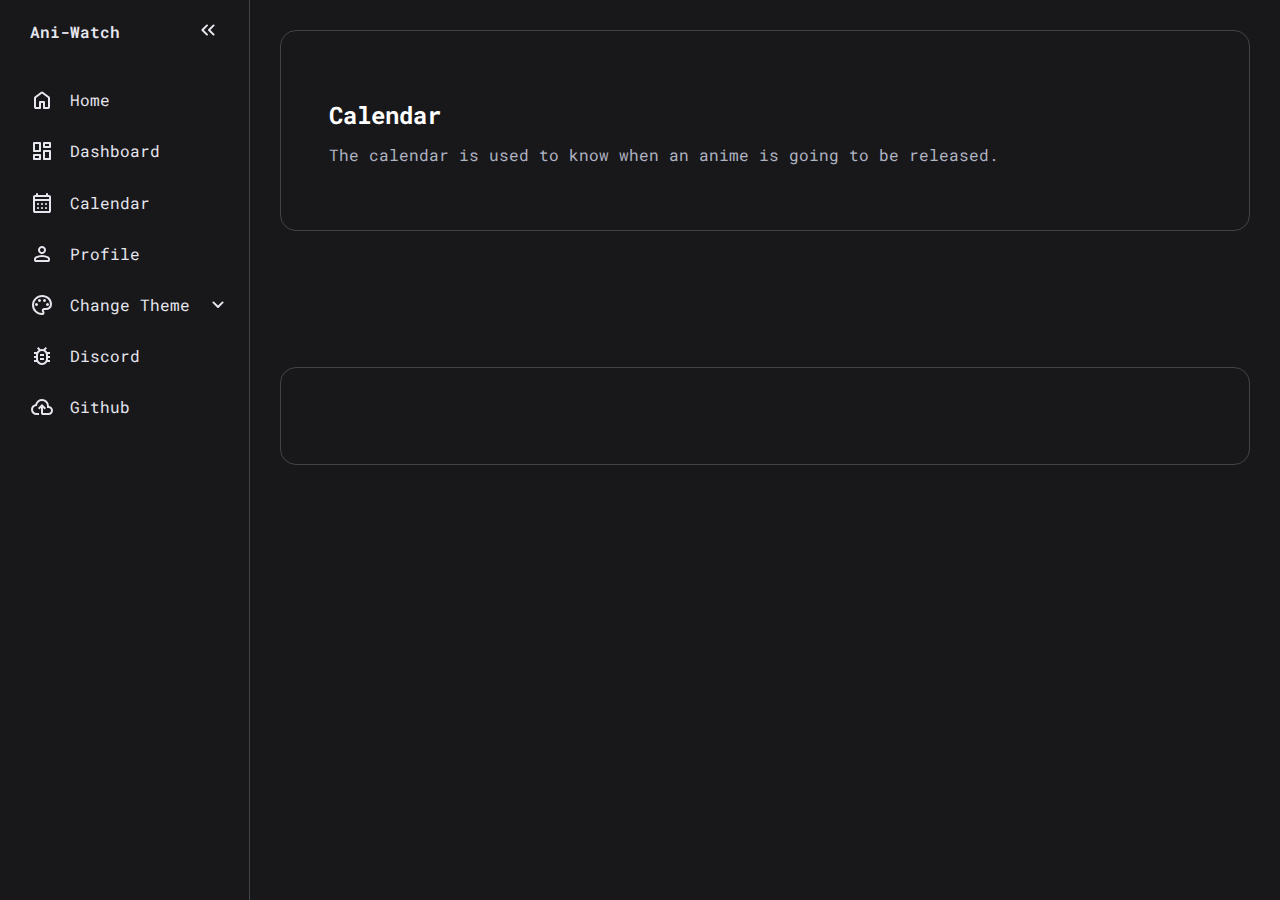
==== html/calendar.html @ c6365360 "Add files via upload" ====
<!DOCTYPE html>
<html lang="en">
<head>
  <meta charset="UTF-8">
  <meta name="viewport" content="width=device-width, initial-scale=1.0">
  <title>Calendar</title>
  <link rel="stylesheet" href="/css/style.css">
  <link rel="stylesheet" href="/css/cards.css">
  <script type="text/javascript" src="/js/app.js" defer></script>
  <script type="text/javascript" src="/js/calendar.js" defer></script>
</head>
<body>
  <nav id="sidebar">
    <ul>
      <li>
        <span class="logo">Ani-Watch</span>
        <button onclick=toggleSidebar() id="toggle-btn">
          <svg xmlns="http://www.w3.org/2000/svg" height="24px" viewBox="0 -960 960 960" width="24px" fill="#e8eaed"><path d="m313-480 155 156q11 11 11.5 27.5T468-268q-11 11-28 11t-28-11L228-452q-6-6-8.5-13t-2.5-15q0-8 2.5-15t8.5-13l184-184q11-11 27.5-11.5T468-692q11 11 11 28t-11 28L313-480Zm264 0 155 156q11 11 11.5 27.5T732-268q-11 11-28 11t-28-11L492-452q-6-6-8.5-13t-2.5-15q0-8 2.5-15t8.5-13l184-184q11-11 27.5-11.5T732-692q11 11 11 28t-11 28L577-480Z"/></svg>
        </button>
      </li>
      <li>
        <a href="/index.html">
          <svg xmlns="http://www.w3.org/2000/svg" height="24px" viewBox="0 -960 960 960" width="24px" fill="#e8eaed"><path d="M240-200h120v-200q0-17 11.5-28.5T400-440h160q17 0 28.5 11.5T600-400v200h120v-360L480-740 240-560v360Zm-80 0v-360q0-19 8.5-36t23.5-28l240-180q21-16 48-16t48 16l240 180q15 11 23.5 28t8.5 36v360q0 33-23.5 56.5T720-120H560q-17 0-28.5-11.5T520-160v-200h-80v200q0 17-11.5 28.5T400-120H240q-33 0-56.5-23.5T160-200Zm320-270Z"/></svg>
          <span>Home</span>
        </a>
      </li>
      <li>
        <a href="/html/dashboard.html">
          <svg xmlns="http://www.w3.org/2000/svg" height="24px" viewBox="0 -960 960 960" width="24px" fill="#e8eaed"><path d="M520-640v-160q0-17 11.5-28.5T560-840h240q17 0 28.5 11.5T840-800v160q0 17-11.5 28.5T800-600H560q-17 0-28.5-11.5T520-640ZM120-480v-320q0-17 11.5-28.5T160-840h240q17 0 28.5 11.5T440-800v320q0 17-11.5 28.5T400-440H160q-17 0-28.5-11.5T120-480Zm400 320v-320q0-17 11.5-28.5T560-520h240q17 0 28.5 11.5T840-480v320q0 17-11.5 28.5T800-120H560q-17 0-28.5-11.5T520-160Zm-400 0v-160q0-17 11.5-28.5T160-360h240q17 0 28.5 11.5T440-320v160q0 17-11.5 28.5T400-120H160q-17 0-28.5-11.5T120-160Zm80-360h160v-240H200v240Zm400 320h160v-240H600v240Zm0-480h160v-80H600v80ZM200-200h160v-80H200v80Zm160-320Zm240-160Zm0 240ZM360-280Z"/></svg>
          <span>Dashboard</span>
        </a>
      </li>
      <li class="/html/active">
        <a href="calendar.html">
          <svg xmlns="http://www.w3.org/2000/svg" height="24px" viewBox="0 -960 960 960" width="24px" fill="#e8eaed"><path d="M200-80q-33 0-56.5-23.5T120-160v-560q0-33 23.5-56.5T200-800h40v-40q0-17 11.5-28.5T280-880q17 0 28.5 11.5T320-840v40h320v-40q0-17 11.5-28.5T680-880q17 0 28.5 11.5T720-840v40h40q33 0 56.5 23.5T840-720v560q0 33-23.5 56.5T760-80H200Zm0-80h560v-400H200v400Zm0-480h560v-80H200v80Zm0 0v-80 80Zm280 240q-17 0-28.5-11.5T440-440q0-17 11.5-28.5T480-480q17 0 28.5 11.5T520-440q0 17-11.5 28.5T480-400Zm-160 0q-17 0-28.5-11.5T280-440q0-17 11.5-28.5T320-480q17 0 28.5 11.5T360-440q0 17-11.5 28.5T320-400Zm320 0q-17 0-28.5-11.5T600-440q0-17 11.5-28.5T640-480q17 0 28.5 11.5T680-440q0 17-11.5 28.5T640-400ZM480-240q-17 0-28.5-11.5T440-280q0-17 11.5-28.5T480-320q17 0 28.5 11.5T520-280q0 17-11.5 28.5T480-240Zm-160 0q-17 0-28.5-11.5T280-280q0-17 11.5-28.5T320-320q17 0 28.5 11.5T360-280q0 17-11.5 28.5T320-240Zm320 0q-17 0-28.5-11.5T600-280q0-17 11.5-28.5T640-320q17 0 28.5 11.5T680-280q0 17-11.5 28.5T640-240Z"/></svg>
          <span>Calendar</span>
        </a>
      </li>
      <li>
        <a href="/html/profile.html">
          <svg xmlns="http://www.w3.org/2000/svg" height="24px" viewBox="0 -960 960 960" width="24px" fill="#e8eaed"><path d="M480-480q-66 0-113-47t-47-113q0-66 47-113t113-47q66 0 113 47t47 113q0 66-47 113t-113 47ZM160-240v-32q0-34 17.5-62.5T224-378q62-31 126-46.5T480-440q66 0 130 15.5T736-378q29 15 46.5 43.5T800-272v32q0 33-23.5 56.5T720-160H240q-33 0-56.5-23.5T160-240Zm80 0h480v-32q0-11-5.5-20T700-306q-54-27-109-40.5T480-360q-56 0-111 13.5T260-306q-9 5-14.5 14t-5.5 20v32Zm240-320q33 0 56.5-23.5T560-640q0-33-23.5-56.5T480-720q-33 0-56.5 23.5T400-640q0 33 23.5 56.5T480-560Zm0-80Zm0 400Z"/></svg>
          <span>Profile</span>
        </a>
      </li>
      <li>
        <button onclick=toggleSubMenu(this) class="dropdown-btn">
          <svg xmlns="http://www.w3.org/2000/svg" height="24px" viewBox="0 -960 960 960" width="24px" fill="#e8eaed">
            <path
              d="M480-80q-82 0-155-31.5t-127.5-86Q143-252 111.5-325T80-480q0-83 32.5-156t88-127Q256-817 330-848.5T488-880q80 0 151 27.5t124.5 76q53.5 48.5 85 115T880-518q0 115-70 176.5T640-280h-74q-9 0-12.5 5t-3.5 11q0 12 15 34.5t15 51.5q0 50-27.5 74T480-80Zm0-400Zm-220 40q26 0 43-17t17-43q0-26-17-43t-43-17q-26 0-43 17t-17 43q0 26 17 43t43 17Zm120-160q26 0 43-17t17-43q0-26-17-43t-43-17q-26 0-43 17t-17 43q0 26 17 43t43 17Zm200 0q26 0 43-17t17-43q0-26-17-43t-43-17q-26 0-43 17t-17 43q0 26 17 43t43 17Zm120 160q26 0 43-17t17-43q0-26-17-43t-43-17q-26 0-43 17t-17 43q0 26 17 43t43 17ZM480-160q9 0 14.5-5t5.5-13q0-14-15-33t-15-57q0-42 29-67t71-25h70q66 0 113-38.5T800-518q0-121-92.5-201.5T488-800q-136 0-232 93t-96 227q0 133 93.5 226.5T480-160Z" />
          </svg>
          <span>Change Theme</span>
          <svg xmlns="http://www.w3.org/2000/svg" height="24px" viewBox="0 -960 960 960" width="24px" fill="#e8eaed">
            <path
              d="M480-361q-8 0-15-2.5t-13-8.5L268-556q-11-11-11-28t11-28q11-11 28-11t28 11l156 156 156-156q11-11 28-11t28 11q11 11 11 28t-11 28L508-372q-6 6-13 8.5t-15 2.5Z" />
          </svg>
        </button>
        <ul class="sub-menu">
          <div>
            <li><a class="emeraldmode">Emerald</a></li>
            <li><a class="bluemode">Blue</a></li>
            <li><a class="purplemode">Purple</a></li>
            <li><a class="pinkmode">Pink</a></li>
            <li><a class="redmode">Red</a></li>
          </div>
        </ul>
      </li>
      <li>
        <a href="https://discord.com/" target="_blank">
          <svg xmlns="http://www.w3.org/2000/svg" height="24px" viewBox="0 -960 960 960" width="24px" fill="#e8eaed">
            <path
              d="M480-200q66 0 113-47t47-113v-160q0-66-47-113t-113-47q-66 0-113 47t-47 113v160q0 66 47 113t113 47Zm-80-120h160v-80H400v80Zm0-160h160v-80H400v80Zm80 40Zm0 320q-65 0-120.5-32T272-240H160v-80h84q-3-20-3.5-40t-.5-40h-80v-80h80q0-20 .5-40t3.5-40h-84v-80h112q14-23 31.5-43t40.5-35l-64-66 56-56 86 86q28-9 57-9t57 9l88-86 56 56-66 66q23 15 41.5 34.5T688-640h112v80h-84q3 20 3.5 40t.5 40h80v80h-80q0 20-.5 40t-3.5 40h84v80H688q-32 56-87.5 88T480-120Z" />
          </svg>
          <span>Discord</span>
        </a>
      </li>
      <li>
        <a href="https://github.com/F0shing/F0shing.github.io" target="_blank">
          <svg xmlns="http://www.w3.org/2000/svg" height="24px" viewBox="0 -960 960 960" width="24px" fill="#e8eaed">
            <path
              d="M260-160q-91 0-155.5-63T40-377q0-78 47-139t123-78q25-92 100-149t170-57q117 0 198.5 81.5T760-520q69 8 114.5 59.5T920-340q0 75-52.5 127.5T740-160H520q-33 0-56.5-23.5T440-240v-206l-64 62-56-56 160-160 160 160-56 56-64-62v206h220q42 0 71-29t29-71q0-42-29-71t-71-29h-60v-80q0-83-58.5-141.5T480-720q-83 0-141.5 58.5T280-520h-20q-58 0-99 41t-41 99q0 58 41 99t99 41h100v80H260Zm220-280Z" />
          </svg>
          <span>Github</span>
        </a>
      </li>
    </ul>
  </nav>
  <main>
    <div class="container">
      <h2>Calendar</h2>
      <p>The calendar is used to know when an anime is going to be released.</p>
    </div>
  <div>
    <div class="buttons-container" id="buttonsContainer"></div>
  </div>
  <div>
    <div class="anime-container" id="animeContainer"></div>
  </div>
</main>
</body>
</html>
---- css/style.css ----
@import url('https://fonts.googleapis.com/css2?family=Roboto+Mono:ital,wght@0,100..700;1,100..700&display=swap');

:root {
  --base-clr: #18181b;
  --line-clr: #42434a;
  --hover-clr: #222533;
  --text-clr: #e6e6ef;
  --accent-clr: #5e63ff;
  --secondary-text-clr: #b0b3c1;
}

.emeraldmode {
  --base-clr: #18181b;
  --line-clr: #42434a;
  --hover-clr: #10b98123;
  --text-clr: #e6e6ef;
  --accent-clr: #10b981;
  --secondary-text-clr: #b0b3c1;
}

.bluemode {
  --base-clr: #18181b;
  --line-clr: #42434a;
  --hover-clr: #3b82f623;
  --text-clr: #e6e6ef;
  --accent-clr: #3b82f6;
  --secondary-text-clr: #b0b3c1;
}

.purplemode {
  --base-clr: #18181b;
  --line-clr: #42434a;
  --hover-clr: #a855f723;
  --text-clr: #e6e6ef;
  --accent-clr: #a855f7;
  --secondary-text-clr: #b0b3c1;
}

.pinkmode {
  --base-clr: #18181b;
  --line-clr: #42434a;
  --hover-clr: #ec489923;
  --text-clr: #e6e6ef;
  --accent-clr: #ec4899;
}

.redmode {
  --base-clr: #18181b;
  --line-clr: #42434a;
  --hover-clr: #da343423;
  --text-clr: #e6e6ef;
  --accent-clr: #da3434;
  --secondary-text-clr: #b0b3c1;
}

.emeraldmode:hover {
  color: #10b98123;
}

.bluemode:hover {
  color: #3b82f623;
}

.purplemode:hover {
  color: #a855f723;
}

.pinkmode:hover {
  color: #ec489923;
}

* {
  margin: 0;
  padding: 0;
}

html {
  font-family: 'Roboto Mono';
  line-height: 1.5rem;
}

h2 {
  color: white !important;
}

body {
  min-height: 100vh;
  min-height: 100dvh;
  background-color: var(--base-clr);
  color: var(--text-clr);
  display: grid;
  grid-template-columns: auto 1fr;
}

#sidebar {
  box-sizing: border-box;
  height: 100vh;
  width: 250px;
  padding: 5px 1em;
  background-color: var(--base-clr);
  border-right: 1px solid var(--line-clr);

  position: sticky;
  top: 0;
  align-self: start;
  transition: 300ms ease-in-out;
  overflow: hidden;
  text-wrap: nowrap;
}
#sidebar.close {
  padding: 5px;
  width: 60px;
}
#sidebar ul {
  list-style: none;
}
#sidebar > ul > li:first-child {
  display: flex;
  justify-content: flex-end;
  margin-bottom: 16px;
  .logo{
    font-weight: 600;
  }
}

#sidebar ul li.active a {
  color: var(--accent-clr);

  svg {
    fill: var(--accent-clr);
  }
}

#sidebar a, #sidebar .dropdown-btn, #sidebar .logo {
  border-radius: .5em;
  padding: .85em;
  text-decoration: none;
  color: var(--text-clr);
  display: flex;
  align-items: center;
  gap: 1em;
}

.dropdown-btn {
  width: 100%;
  text-align: left;
  background: none;
  border: none;
  font: inherit;
  cursor: pointer;
}

#sidebar svg {
  flex-shrink: 0;
  fill: var(--text-clr);
}

#sidebar a span, #sidebar .dropdown-btn span {
  flex-grow: 1;
}

#sidebar a:hover, #sidebar .dropdown-btn:hover {
  background-color: var(--hover-clr);
}

#sidebar .sub-menu {
  cursor: pointer;
  display: grid;
  grid-template-rows: 0fr;
  transition: 300ms ease-in-out;

  > div {
    overflow: hidden;
  }
}

#sidebar .sub-menu.show {
  grid-template-rows: 1fr;
}

.dropdown-btn svg {
  transition: 200ms ease;
}

.rotate svg:last-child {
  rotate: 180deg;
}

#sidebar .sub-menu a{
  padding-left: 2em;
}

#toggle-btn {
  margin-left: auto;
  padding: 1em;
  border: none;
  border-radius: .5em;
  background: none;
  cursor: pointer;

  svg {
    transition: rotate 150ms ease;
  }
}

#toggle-btn:hover {
  background-color: var(--hover-clr);
}

main {
  padding: min(30px, 7%);
}

main p {
  color: var(--secondary-text-clr);
  margin-top: 5px;
  margin-bottom: 15px;
}

.container {
  border: 1px solid var(--line-clr);
  border-radius: 1em;
  margin-bottom: 20px;
  padding: min(3em, 15%);

  h2, p { margin-top: 1em }
}

@media(max-width: 800px) {
  body {
    grid-template-columns: 1fr;
  }

  main {
    padding: 2em 1em 60px 1em;
  }

  .container {
    border: none;
    padding: 0;
  }
  
  #sidebar {
    height: 60px;
    width: 100%;
    border-right: none;
    border-top: 1px solid var(--line-clr);
    padding: 0;
    position: fixed;
    top: unset;
    bottom: 0;

    > ul {
      padding: 0;
      display: grid;
      grid-auto-columns: 60px;
      grid-auto-flow: column;
      align-items: center;
      overflow-x: scroll;
    }

    ul li {
      height: 100%;
    }
    
    ul a, ul .dropdown-btn {
      width: 60px;
      height: 60px;
      padding: 0;
      border-radius: 0;
      justify-content: center;
    }

    ul li span, ul li:first-child, .dropdown-btn svg:last-child {
      display: none;
    }

    ul li .sub-menu.show {
      position: fixed;
      bottom: 60px;
      left: 0;
      box-sizing: border-box;
      height: 60px;
      width: 100%;
      border-top: 1px solid var(--line-clr);
      display: flex;
      justify-content: center;

      > div {
        overflow-x: auto;
      }
      li {
        display: inline-flex;
      }
      a {
        box-sizing: border-box;
        padding: 1em;
        width: auto;
        justify-content: center;
      }
    }
  }
}
---- css/cards.css ----
.buttons-container {
  display: flex;
  flex-direction: row;
  justify-content: space-between;
  margin-bottom: 20px;
  padding: min(3em, 10%);
  flex-wrap: wrap;
}

.day-button {
  width: 200px;
  font-size: 32px;
  color: var(--text-clr);
  background-color: var(--base-clr);
  border: 1px solid var(--line-clr);
  border-radius: 1em;
  margin-top: 5px;
  margin-bottom: 25px;
  padding-top: 20px;
  padding-bottom: 20px;
  transition: background-color 0.15s ease-out;
  transition: transform 0.15s ease-out;
  cursor: pointer;
}

.day-button:hover {
  background-color: var(--hover-clr);
  transform: scale(1.1);
}

.anime-container {
  display: grid;
  grid-template-columns: repeat(auto-fill, minmax(300px, 1fr));
  flex-wrap: wrap;

  gap: 4em;
  padding: min(3em, 15%);

  border: 1px solid var(--line-clr);
  border-radius: 1em;
}

.anime-card {
  color: white !important;
  margin-bottom: auto;
  margin-top: min(3em, 5%);
}

.anime-card img {
  width: auto;
  height: 100%;
  object-fit: cover;
  border-radius: 8px;
}

.anime-details {
  color: white !important;
  display: flex;
  flex-direction: column;
  flex-shrink: 1fr;
}

.anime-title {
  color: white !important;
}

.anime-date {
  color: white !important;
}

.anime-link {
  color: var(--accent-clr) !important;
  text-decoration: none !important;
  font-weight: bold;
}

.anime-lang {
  color: white !important;
}

.anime-card.hidden {
  display: none;
}

.day-button.active {
  background-color: var(--accent-clr);
}

.affiche-display {
  display: inline;
}
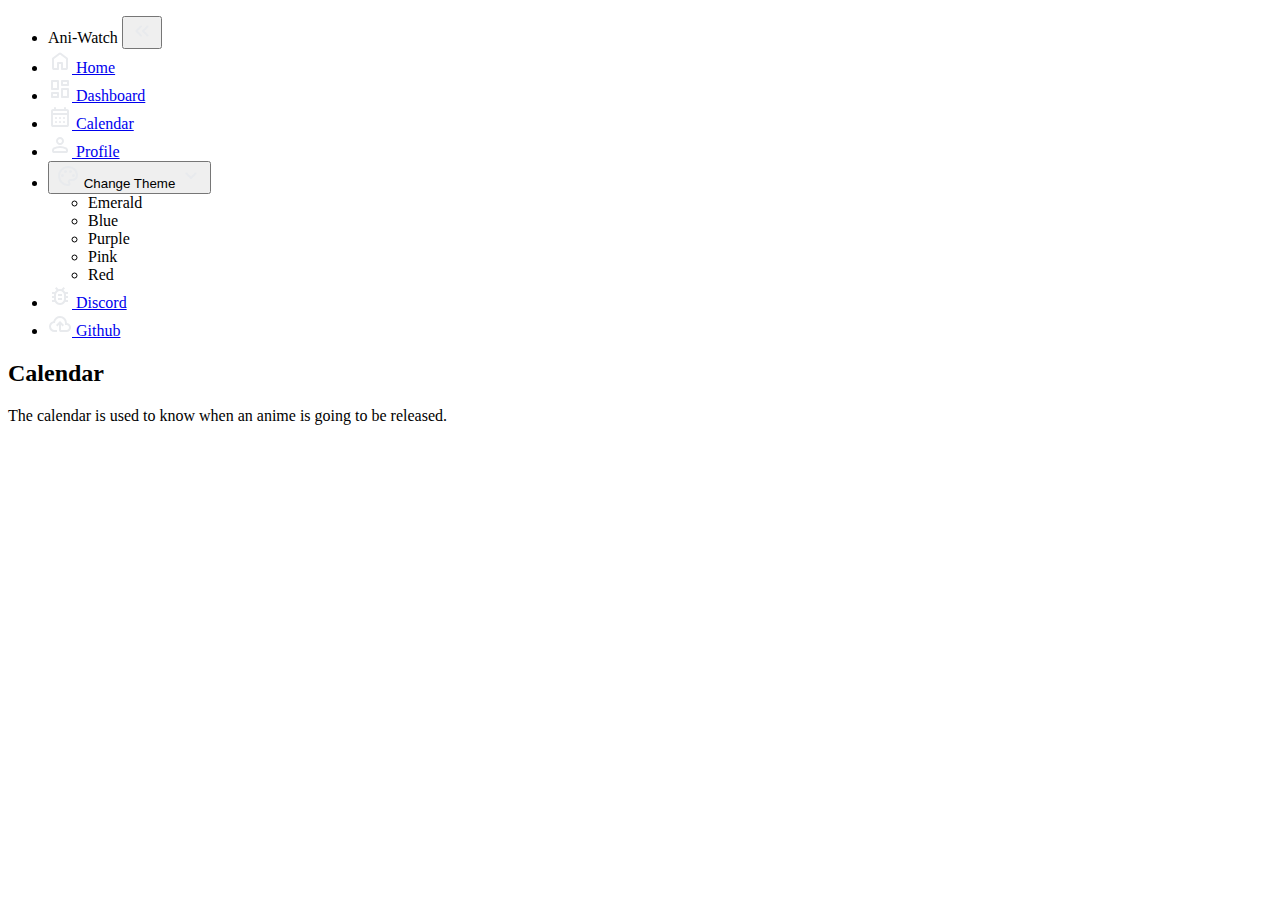
==== commit 2e22c70c: "Add files via upload" ====
--- a/html/calendar.html
+++ b/html/calendar.html
@@ -4,10 +4,10 @@
   <meta charset="UTF-8">
   <meta name="viewport" content="width=device-width, initial-scale=1.0">
   <title>Calendar</title>
-  <link rel="stylesheet" href="/css/style.css">
-  <link rel="stylesheet" href="/css/cards.css">
-  <script type="text/javascript" src="/js/app.js" defer></script>
-  <script type="text/javascript" src="/js/calendar.js" defer></script>
+  <link rel="stylesheet" href="style.css">
+  <link rel="stylesheet" href="cards.css">
+  <script type="text/javascript" src="app.js" defer></script>
+  <script type="text/javascript" src="calendar.js" defer></script>
 </head>
 <body>
   <nav id="sidebar">
@@ -19,25 +19,25 @@
         </button>
       </li>
       <li>
-        <a href="/index.html">
+        <a href="index.html">
           <svg xmlns="http://www.w3.org/2000/svg" height="24px" viewBox="0 -960 960 960" width="24px" fill="#e8eaed"><path d="M240-200h120v-200q0-17 11.5-28.5T400-440h160q17 0 28.5 11.5T600-400v200h120v-360L480-740 240-560v360Zm-80 0v-360q0-19 8.5-36t23.5-28l240-180q21-16 48-16t48 16l240 180q15 11 23.5 28t8.5 36v360q0 33-23.5 56.5T720-120H560q-17 0-28.5-11.5T520-160v-200h-80v200q0 17-11.5 28.5T400-120H240q-33 0-56.5-23.5T160-200Zm320-270Z"/></svg>
           <span>Home</span>
         </a>
       </li>
       <li>
-        <a href="/html/dashboard.html">
+        <a href="dashboard.html">
           <svg xmlns="http://www.w3.org/2000/svg" height="24px" viewBox="0 -960 960 960" width="24px" fill="#e8eaed"><path d="M520-640v-160q0-17 11.5-28.5T560-840h240q17 0 28.5 11.5T840-800v160q0 17-11.5 28.5T800-600H560q-17 0-28.5-11.5T520-640ZM120-480v-320q0-17 11.5-28.5T160-840h240q17 0 28.5 11.5T440-800v320q0 17-11.5 28.5T400-440H160q-17 0-28.5-11.5T120-480Zm400 320v-320q0-17 11.5-28.5T560-520h240q17 0 28.5 11.5T840-480v320q0 17-11.5 28.5T800-120H560q-17 0-28.5-11.5T520-160Zm-400 0v-160q0-17 11.5-28.5T160-360h240q17 0 28.5 11.5T440-320v160q0 17-11.5 28.5T400-120H160q-17 0-28.5-11.5T120-160Zm80-360h160v-240H200v240Zm400 320h160v-240H600v240Zm0-480h160v-80H600v80ZM200-200h160v-80H200v80Zm160-320Zm240-160Zm0 240ZM360-280Z"/></svg>
           <span>Dashboard</span>
         </a>
       </li>
-      <li class="/html/active">
+      <li class="active">
         <a href="calendar.html">
           <svg xmlns="http://www.w3.org/2000/svg" height="24px" viewBox="0 -960 960 960" width="24px" fill="#e8eaed"><path d="M200-80q-33 0-56.5-23.5T120-160v-560q0-33 23.5-56.5T200-800h40v-40q0-17 11.5-28.5T280-880q17 0 28.5 11.5T320-840v40h320v-40q0-17 11.5-28.5T680-880q17 0 28.5 11.5T720-840v40h40q33 0 56.5 23.5T840-720v560q0 33-23.5 56.5T760-80H200Zm0-80h560v-400H200v400Zm0-480h560v-80H200v80Zm0 0v-80 80Zm280 240q-17 0-28.5-11.5T440-440q0-17 11.5-28.5T480-480q17 0 28.5 11.5T520-440q0 17-11.5 28.5T480-400Zm-160 0q-17 0-28.5-11.5T280-440q0-17 11.5-28.5T320-480q17 0 28.5 11.5T360-440q0 17-11.5 28.5T320-400Zm320 0q-17 0-28.5-11.5T600-440q0-17 11.5-28.5T640-480q17 0 28.5 11.5T680-440q0 17-11.5 28.5T640-400ZM480-240q-17 0-28.5-11.5T440-280q0-17 11.5-28.5T480-320q17 0 28.5 11.5T520-280q0 17-11.5 28.5T480-240Zm-160 0q-17 0-28.5-11.5T280-280q0-17 11.5-28.5T320-320q17 0 28.5 11.5T360-280q0 17-11.5 28.5T320-240Zm320 0q-17 0-28.5-11.5T600-280q0-17 11.5-28.5T640-320q17 0 28.5 11.5T680-280q0 17-11.5 28.5T640-240Z"/></svg>
           <span>Calendar</span>
         </a>
       </li>
       <li>
-        <a href="/html/profile.html">
+        <a href="profile.html">
           <svg xmlns="http://www.w3.org/2000/svg" height="24px" viewBox="0 -960 960 960" width="24px" fill="#e8eaed"><path d="M480-480q-66 0-113-47t-47-113q0-66 47-113t113-47q66 0 113 47t47 113q0 66-47 113t-113 47ZM160-240v-32q0-34 17.5-62.5T224-378q62-31 126-46.5T480-440q66 0 130 15.5T736-378q29 15 46.5 43.5T800-272v32q0 33-23.5 56.5T720-160H240q-33 0-56.5-23.5T160-240Zm80 0h480v-32q0-11-5.5-20T700-306q-54-27-109-40.5T480-360q-56 0-111 13.5T260-306q-9 5-14.5 14t-5.5 20v32Zm240-320q33 0 56.5-23.5T560-640q0-33-23.5-56.5T480-720q-33 0-56.5 23.5T400-640q0 33 23.5 56.5T480-560Zm0-80Zm0 400Z"/></svg>
           <span>Profile</span>
         </a>
